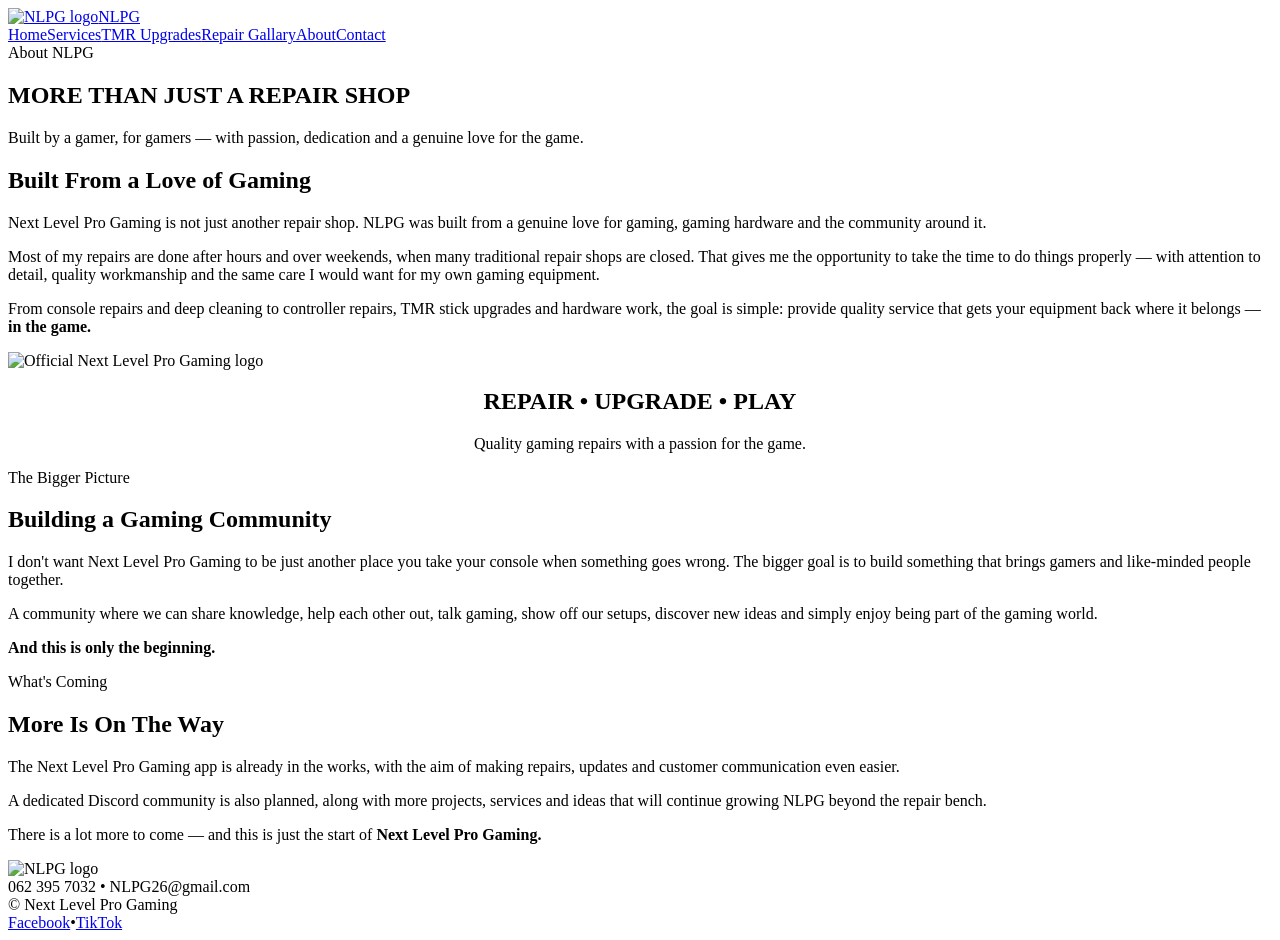
==== about.html @ 844a5a6c "Add files via upload" ====
<!doctype html><html lang="en"><head><meta charset="utf-8"><meta name="viewport" content="width=device-width,initial-scale=1"><title>About | Next Level Pro Gaming</title><link rel="stylesheet" href="css/style.css"></head><body><header class="topbar"><div class="container nav"><a class="brand" href="index.html"><img src="assets/nlpg-logo.png" alt="NLPG logo"><span>NLPG</span></a><nav class="links"><a href="index.html">Home</a><a href="services.html">Services</a><a href="controller-upgrades.html">TMR Upgrades</a><a href="repair-gallary.html">Repair Gallary</a><a class="active" href="about.html">About</a><a href="contact.html">Contact</a></nav></div></header><main><section class="page-hero"><div class="container"><div class="eyebrow">About NLPG</div><h1>MORE THAN JUST A REPAIR SHOP</h1><p>Built by a gamer, for gamers — with passion, dedication and a genuine love for the game.</p></div></section><section class="section"><div class="container split"><div class="panel"><h2>Built From a Love of Gaming</h2><p>Next Level Pro Gaming is not just another repair shop. NLPG was built from a genuine love for gaming, gaming hardware and the community around it.</p><p>Most of my repairs are done after hours and over weekends, when many traditional repair shops are closed. That gives me the opportunity to take the time to do things properly — with attention to detail, quality workmanship and the same care I would want for my own gaming equipment.</p><p>From console repairs and deep cleaning to controller repairs, TMR stick upgrades and hardware work, the goal is simple: provide quality service that gets your equipment back where it belongs — <strong>in the game.</strong></p></div><div class="panel purple"><div class="hero-logo"><img class="logo-mark" src="assets/nlpg-logo.png" alt="Official Next Level Pro Gaming logo"></div><h2 style="text-align:center;margin-top:18px">REPAIR • UPGRADE • PLAY</h2><p style="text-align:center">Quality gaming repairs with a passion for the game.</p></div></div></section><section class="section"><div class="container"><div class="panel"><div class="eyebrow">The Bigger Picture</div><h2>Building a Gaming Community</h2><p>I don't want Next Level Pro Gaming to be just another place you take your console when something goes wrong. The bigger goal is to build something that brings gamers and like-minded people together.</p><p>A community where we can share knowledge, help each other out, talk gaming, show off our setups, discover new ideas and simply enjoy being part of the gaming world.</p><p><strong>And this is only the beginning.</strong></p></div></div></section><section class="section"><div class="container"><div class="panel purple"><div class="eyebrow">What's Coming</div><h2>More Is On The Way</h2><p>The Next Level Pro Gaming app is already in the works, with the aim of making repairs, updates and customer communication even easier.</p><p>A dedicated Discord community is also planned, along with more projects, services and ideas that will continue growing NLPG beyond the repair bench.</p><p>There is a lot more to come — and this is just the start of <strong>Next Level Pro Gaming.</strong></p></div></div></section></main><footer><div class="container footer-grid"><img class="logo-mark" src="assets/nlpg-logo.png" alt="NLPG logo"><div class="small">062 395 7032 • NLPG26@gmail.com<br>© <span data-year></span> Next Level Pro Gaming<br><span class="footer-social"><a href="https://www.facebook.com/share/19ef1Ge8pM/" target="_blank" rel="noopener">Facebook</a><span>•</span><a href="https://www.tiktok.com/@next.level.pro.ga" target="_blank" rel="noopener">TikTok</a></span></div></div></footer><script src="js/main.js"></script></body></html>
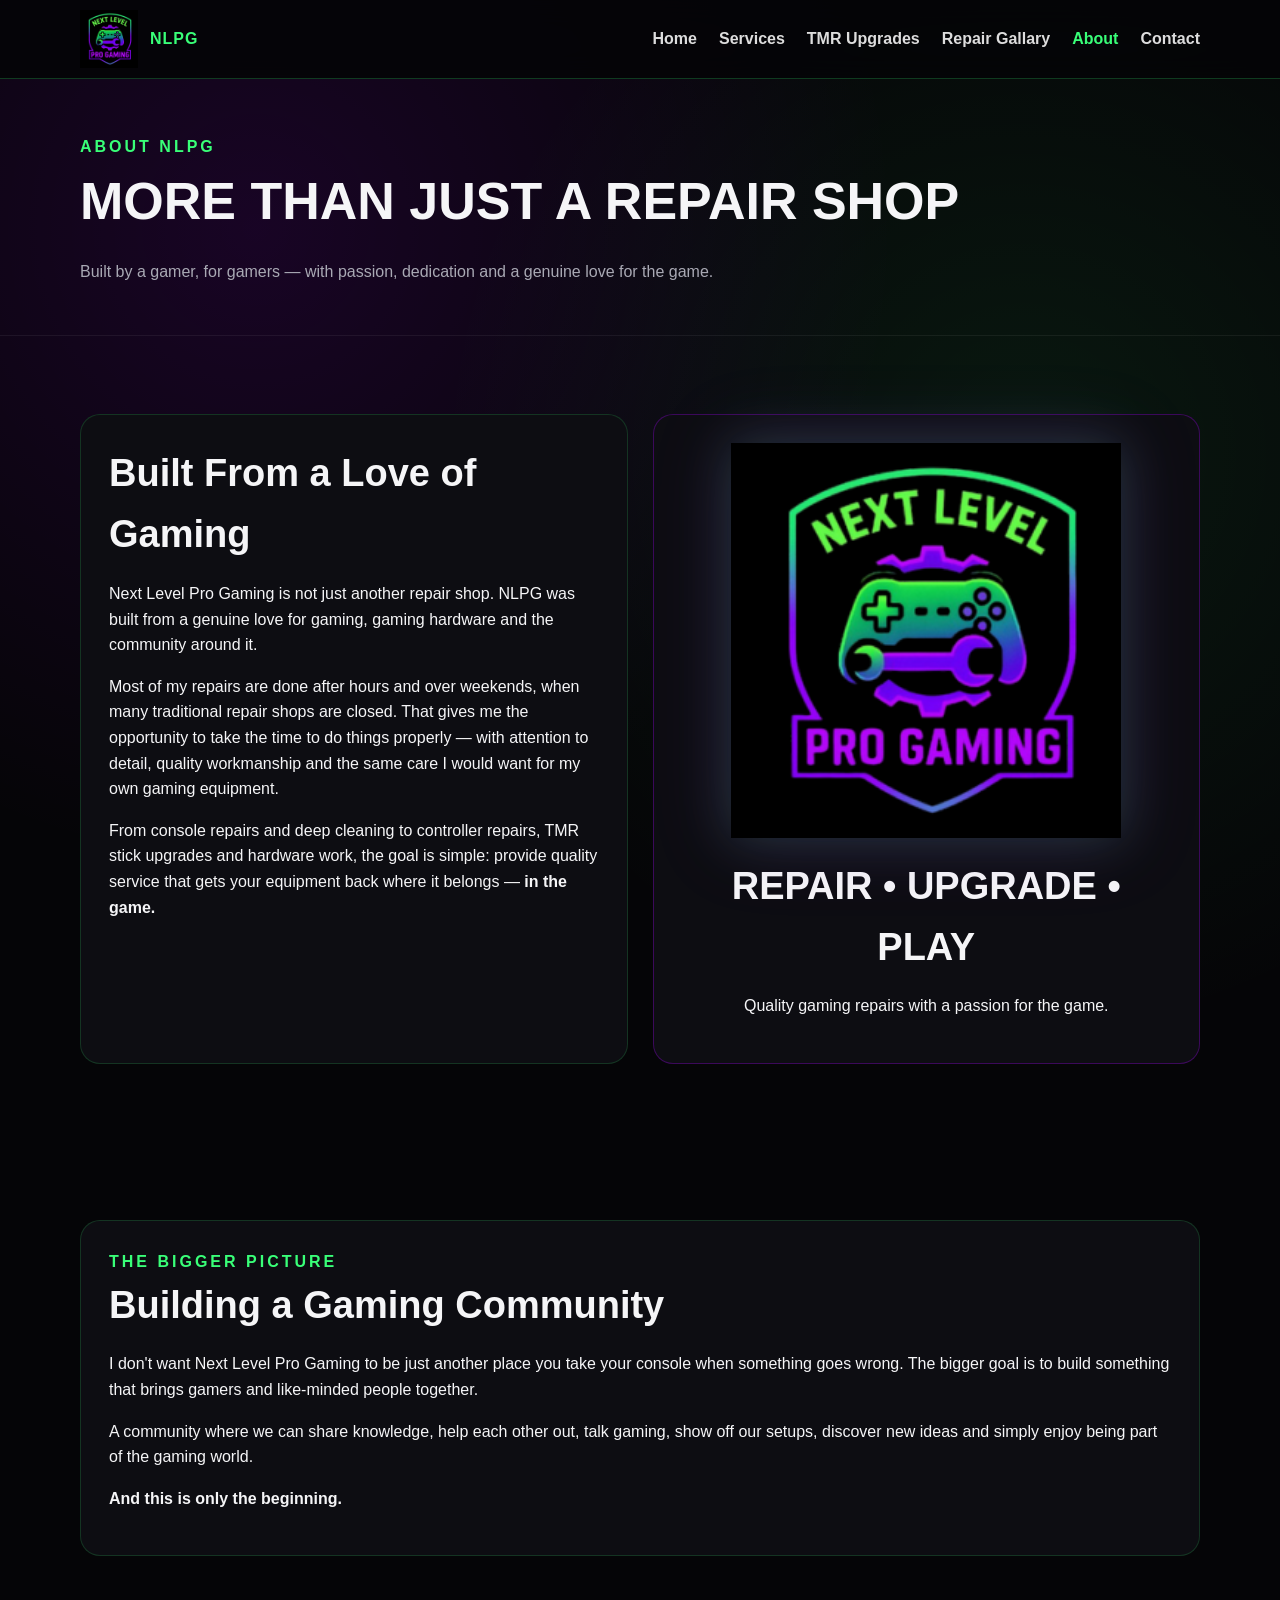
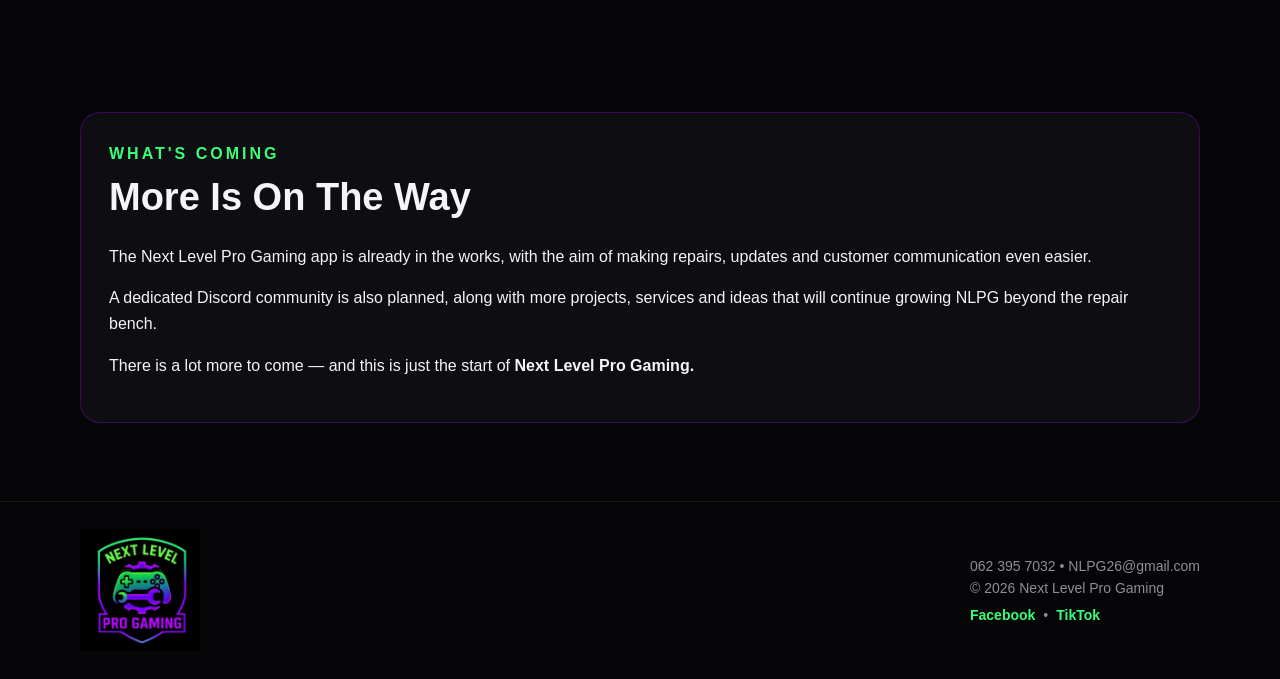
==== commit eb9420f9: "Fix mobile navigation" ====
--- a/about.html
+++ b/about.html
@@ -1 +1 @@
-<!doctype html><html lang="en"><head><meta charset="utf-8"><meta name="viewport" content="width=device-width,initial-scale=1"><title>About | Next Level Pro Gaming</title><link rel="stylesheet" href="css/style.css"></head><body><header class="topbar"><div class="container nav"><a class="brand" href="index.html"><img src="assets/nlpg-logo.png" alt="NLPG logo"><span>NLPG</span></a><nav class="links"><a href="index.html">Home</a><a href="services.html">Services</a><a href="controller-upgrades.html">TMR Upgrades</a><a href="repair-gallary.html">Repair Gallary</a><a class="active" href="about.html">About</a><a href="contact.html">Contact</a></nav></div></header><main><section class="page-hero"><div class="container"><div class="eyebrow">About NLPG</div><h1>MORE THAN JUST A REPAIR SHOP</h1><p>Built by a gamer, for gamers — with passion, dedication and a genuine love for the game.</p></div></section><section class="section"><div class="container split"><div class="panel"><h2>Built From a Love of Gaming</h2><p>Next Level Pro Gaming is not just another repair shop. NLPG was built from a genuine love for gaming, gaming hardware and the community around it.</p><p>Most of my repairs are done after hours and over weekends, when many traditional repair shops are closed. That gives me the opportunity to take the time to do things properly — with attention to detail, quality workmanship and the same care I would want for my own gaming equipment.</p><p>From console repairs and deep cleaning to controller repairs, TMR stick upgrades and hardware work, the goal is simple: provide quality service that gets your equipment back where it belongs — <strong>in the game.</strong></p></div><div class="panel purple"><div class="hero-logo"><img class="logo-mark" src="assets/nlpg-logo.png" alt="Official Next Level Pro Gaming logo"></div><h2 style="text-align:center;margin-top:18px">REPAIR • UPGRADE • PLAY</h2><p style="text-align:center">Quality gaming repairs with a passion for the game.</p></div></div></section><section class="section"><div class="container"><div class="panel"><div class="eyebrow">The Bigger Picture</div><h2>Building a Gaming Community</h2><p>I don't want Next Level Pro Gaming to be just another place you take your console when something goes wrong. The bigger goal is to build something that brings gamers and like-minded people together.</p><p>A community where we can share knowledge, help each other out, talk gaming, show off our setups, discover new ideas and simply enjoy being part of the gaming world.</p><p><strong>And this is only the beginning.</strong></p></div></div></section><section class="section"><div class="container"><div class="panel purple"><div class="eyebrow">What's Coming</div><h2>More Is On The Way</h2><p>The Next Level Pro Gaming app is already in the works, with the aim of making repairs, updates and customer communication even easier.</p><p>A dedicated Discord community is also planned, along with more projects, services and ideas that will continue growing NLPG beyond the repair bench.</p><p>There is a lot more to come — and this is just the start of <strong>Next Level Pro Gaming.</strong></p></div></div></section></main><footer><div class="container footer-grid"><img class="logo-mark" src="assets/nlpg-logo.png" alt="NLPG logo"><div class="small">062 395 7032 • NLPG26@gmail.com<br>© <span data-year></span> Next Level Pro Gaming<br><span class="footer-social"><a href="https://www.facebook.com/share/19ef1Ge8pM/" target="_blank" rel="noopener">Facebook</a><span>•</span><a href="https://www.tiktok.com/@next.level.pro.ga" target="_blank" rel="noopener">TikTok</a></span></div></div></footer><script src="js/main.js"></script></body></html>+<!doctype html><html lang="en"><head><meta charset="utf-8"><meta name="viewport" content="width=device-width,initial-scale=1"><title>About | Next Level Pro Gaming</title><link rel="stylesheet" href="css/style.css"></head><body><header class="topbar"><div class="container nav"><a class="brand" href="index.html"><img src="assets/nlpg-logo.png" alt="NLPG logo"><span>NLPG</span></a><button class="menu-toggle" type="button" aria-label="Open navigation menu" aria-expanded="false"><span class="menu-icon">☰</span><span class="close-icon">✕</span></button><nav class="links"><a href="index.html">Home</a><a href="services.html">Services</a><a href="controller-upgrades.html">TMR Upgrades</a><a href="repair-gallary.html">Repair Gallary</a><a class="active" href="about.html">About</a><a href="contact.html">Contact</a></nav></div></header><main><section class="page-hero"><div class="container"><div class="eyebrow">About NLPG</div><h1>MORE THAN JUST A REPAIR SHOP</h1><p>Built by a gamer, for gamers — with passion, dedication and a genuine love for the game.</p></div></section><section class="section"><div class="container split"><div class="panel"><h2>Built From a Love of Gaming</h2><p>Next Level Pro Gaming is not just another repair shop. NLPG was built from a genuine love for gaming, gaming hardware and the community around it.</p><p>Most of my repairs are done after hours and over weekends, when many traditional repair shops are closed. That gives me the opportunity to take the time to do things properly — with attention to detail, quality workmanship and the same care I would want for my own gaming equipment.</p><p>From console repairs and deep cleaning to controller repairs, TMR stick upgrades and hardware work, the goal is simple: provide quality service that gets your equipment back where it belongs — <strong>in the game.</strong></p></div><div class="panel purple"><div class="hero-logo"><img class="logo-mark" src="assets/nlpg-logo.png" alt="Official Next Level Pro Gaming logo"></div><h2 style="text-align:center;margin-top:18px">REPAIR • UPGRADE • PLAY</h2><p style="text-align:center">Quality gaming repairs with a passion for the game.</p></div></div></section><section class="section"><div class="container"><div class="panel"><div class="eyebrow">The Bigger Picture</div><h2>Building a Gaming Community</h2><p>I don't want Next Level Pro Gaming to be just another place you take your console when something goes wrong. The bigger goal is to build something that brings gamers and like-minded people together.</p><p>A community where we can share knowledge, help each other out, talk gaming, show off our setups, discover new ideas and simply enjoy being part of the gaming world.</p><p><strong>And this is only the beginning.</strong></p></div></div></section><section class="section"><div class="container"><div class="panel purple"><div class="eyebrow">What's Coming</div><h2>More Is On The Way</h2><p>The Next Level Pro Gaming app is already in the works, with the aim of making repairs, updates and customer communication even easier.</p><p>A dedicated Discord community is also planned, along with more projects, services and ideas that will continue growing NLPG beyond the repair bench.</p><p>There is a lot more to come — and this is just the start of <strong>Next Level Pro Gaming.</strong></p></div></div></section></main><footer><div class="container footer-grid"><img class="logo-mark" src="assets/nlpg-logo.png" alt="NLPG logo"><div class="small">062 395 7032 • NLPG26@gmail.com<br>© <span data-year></span> Next Level Pro Gaming<br><span class="footer-social"><a href="https://www.facebook.com/share/19ef1Ge8pM/" target="_blank" rel="noopener">Facebook</a><span>•</span><a href="https://www.tiktok.com/@next.level.pro.ga" target="_blank" rel="noopener">TikTok</a></span></div></div></footer><script src="js/main.js"></script></body></html>
--- a/css/style.css
+++ b/css/style.css
@@ -0,0 +1,47 @@
+:root{--green:#39ff78;--purple:#a600ff;--bg:#050507;--panel:#0d0d12;--muted:#a9a9b4;--white:#f5f5f7;--line:rgba(57,255,120,.22)}
+*{box-sizing:border-box}html{scroll-behavior:smooth}body{margin:0;background:radial-gradient(circle at 20% 10%,rgba(166,0,255,.12),transparent 28%),radial-gradient(circle at 80% 20%,rgba(57,255,120,.08),transparent 28%),var(--bg);color:var(--white);font-family:Inter,Arial,sans-serif;line-height:1.6}a{color:inherit;text-decoration:none}.container{width:min(1120px,92%);margin:auto}.topbar{border-bottom:1px solid var(--line);background:rgba(5,5,7,.9);position:sticky;top:0;z-index:50;backdrop-filter:blur(14px)}.nav{min-height:78px;display:flex;align-items:center;justify-content:space-between;gap:24px}.brand{display:flex;align-items:center;gap:12px;font-weight:900;letter-spacing:1px}.brand img{width:58px;height:58px;object-fit:contain}.brand span{color:var(--green)}.links{display:flex;gap:22px;flex-wrap:wrap}.links a{font-weight:700;color:#ddd;transition:.2s}.links a:hover,.links a.active{color:var(--green)}.hero{padding:70px 0 80px;position:relative;overflow:hidden}.hero-grid{display:grid;grid-template-columns:1.1fr .9fr;align-items:center;gap:50px}.eyebrow{color:var(--green);font-weight:900;letter-spacing:3px;text-transform:uppercase}.hero h1{font-size:clamp(42px,7vw,76px);line-height:.98;margin:12px 0 20px;text-transform:uppercase}.hero h1 span{color:var(--green);text-shadow:0 0 22px rgba(57,255,120,.25)}.hero p{font-size:18px;color:#c6c6cf;max-width:700px}.hero-logo{display:flex;justify-content:center}.hero-logo img{width:min(390px,85%);filter:drop-shadow(0 0 25px rgba(57,255,120,.18)) drop-shadow(0 0 35px rgba(166,0,255,.18))}.buttons{display:flex;gap:14px;flex-wrap:wrap;margin-top:28px}.btn{display:inline-flex;align-items:center;justify-content:center;padding:13px 21px;border-radius:10px;font-weight:900;border:1px solid var(--green);background:var(--green);color:#030305}.btn.alt{background:transparent;color:var(--white);border-color:var(--purple)}.section{padding:78px 0}.section h2{font-size:38px;margin:0 0 12px}.section-intro{color:var(--muted);max-width:720px;margin-bottom:32px}.grid{display:grid;grid-template-columns:repeat(3,1fr);gap:18px}.card{background:linear-gradient(145deg,rgba(255,255,255,.035),rgba(255,255,255,.015));border:1px solid rgba(255,255,255,.09);border-radius:18px;padding:25px;min-height:190px;box-shadow:0 12px 40px rgba(0,0,0,.25)}.card:nth-child(even){border-color:rgba(166,0,255,.28)}.icon{font-size:34px;margin-bottom:12px}.card h3{margin:0 0 7px;font-size:21px}.card p{margin:0;color:var(--muted)}.split{display:grid;grid-template-columns:1fr 1fr;gap:25px;align-items:stretch}.panel{background:var(--panel);border:1px solid rgba(57,255,120,.16);border-radius:20px;padding:28px}.panel.purple{border-color:rgba(166,0,255,.3)}.checklist{list-style:none;padding:0;margin:20px 0 0}.checklist li{padding:9px 0;border-bottom:1px solid rgba(255,255,255,.06)}.checklist li::before{content:'✓';color:var(--green);font-weight:900;margin-right:10px}.cta{background:linear-gradient(120deg,rgba(57,255,120,.11),rgba(166,0,255,.11));border:1px solid rgba(255,255,255,.1);border-radius:24px;padding:40px;text-align:center}.cta h2{margin-top:0}.page-hero{padding:55px 0 35px;border-bottom:1px solid rgba(255,255,255,.06)}.page-hero h1{font-size:52px;margin:0 0 8px}.page-hero p{color:var(--muted);max-width:760px}.gallery{display:grid;grid-template-columns:repeat(3,1fr);gap:18px}.gallery .tile{min-height:230px;border-radius:18px;border:1px solid rgba(255,255,255,.1);background:linear-gradient(145deg,#101015,#08080c);display:flex;align-items:center;justify-content:center;text-align:center;padding:25px;position:relative;overflow:hidden}.tile:before{content:'';position:absolute;width:180px;height:180px;background:var(--green);filter:blur(90px);opacity:.08;top:-70px;right:-70px}.tile:nth-child(even):before{background:var(--purple)}.tile-content{position:relative;z-index:1}.tile strong{display:block;font-size:22px;margin-bottom:7px}.tile span{color:var(--muted)}form{display:grid;gap:14px}input,textarea,select{width:100%;padding:14px 15px;background:#09090d;color:var(--white);border:1px solid rgba(255,255,255,.12);border-radius:10px;font:inherit}textarea{min-height:150px;resize:vertical}footer{border-top:1px solid rgba(255,255,255,.08);padding:28px 0;color:#aaa}.footer-grid{display:flex;justify-content:space-between;gap:20px;align-items:center}.small{font-size:14px;color:#8e8e99}.logo-mark{width:120px;max-width:100%}@media(max-width:850px){.hero-grid,.split{grid-template-columns:1fr}.grid,.gallery{grid-template-columns:1fr 1fr}.links{display:none}.hero{text-align:center}.hero p{margin-left:auto;margin-right:auto}.buttons{justify-content:center}.hero-logo{order:-1}}@media(max-width:560px){.grid,.gallery{grid-template-columns:1fr}.nav{min-height:68px}.brand img{width:50px;height:50px}.brand{font-size:14px}.hero{padding-top:45px}.page-hero h1{font-size:40px}.section{padding:55px 0}.cta{padding:28px 20px}.footer-grid{flex-direction:column;text-align:center}}
+
+/* Real NLPG repair gallery */
+.photo-gallery{columns:3 280px;column-gap:18px}
+.gallery-photo{display:block;width:100%;padding:0;margin:0 0 18px;border:1px solid rgba(255,255,255,.1);border-radius:18px;overflow:hidden;background:#09090d;cursor:pointer;break-inside:avoid;box-shadow:0 12px 35px rgba(0,0,0,.22);transition:transform .22s ease,border-color .22s ease,box-shadow .22s ease}
+.gallery-photo:hover{transform:translateY(-4px);border-color:rgba(57,255,120,.5);box-shadow:0 16px 45px rgba(57,255,120,.08),0 16px 45px rgba(0,0,0,.3)}
+.gallery-photo img{display:block;width:100%;height:auto;transition:transform .3s ease;}
+.gallery-photo:hover img{transform:scale(1.025)}
+.lightbox{position:fixed;inset:0;background:rgba(0,0,0,.92);display:none;align-items:center;justify-content:center;padding:30px;z-index:200;backdrop-filter:blur(8px)}
+.lightbox.open{display:flex}
+.lightbox img{max-width:min(94vw,1500px);max-height:90vh;object-fit:contain;border-radius:12px;box-shadow:0 0 50px rgba(0,0,0,.65)}
+.lightbox-close{position:absolute;top:15px;right:22px;width:48px;height:48px;border:1px solid rgba(255,255,255,.25);border-radius:50%;background:rgba(0,0,0,.55);color:#fff;font-size:34px;line-height:1;cursor:pointer}
+.lightbox-close:hover{border-color:var(--green);color:var(--green)}
+@media(max-width:850px){.photo-gallery{columns:2 220px}}
+@media(max-width:560px){.photo-gallery{columns:1}.lightbox{padding:16px}.lightbox img{max-width:96vw;max-height:86vh}}
+
+
+/* Common repair pricing */
+.pricing-section{padding-top:20px}.section-heading{margin-bottom:30px}.section-heading h2{font-size:38px;margin:6px 0 10px}.pricing-grid{display:grid;grid-template-columns:repeat(2,1fr);gap:18px}.price-card{background:linear-gradient(145deg,rgba(255,255,255,.045),rgba(255,255,255,.015));border:1px solid rgba(57,255,120,.18);border-radius:20px;padding:26px;box-shadow:0 12px 40px rgba(0,0,0,.25)}.price-card:nth-child(even){border-color:rgba(166,0,255,.28)}.price-icon{font-size:32px;margin-bottom:10px}.price-card h3{margin:0 0 16px;font-size:23px}.price-row{display:flex;justify-content:space-between;align-items:flex-start;gap:18px;padding:12px 0;border-bottom:1px solid rgba(255,255,255,.07)}.price-row span{color:#d8d8df}.price-row strong{color:var(--green);font-size:21px;white-space:nowrap}.price-main{font-size:25px;color:#ddd;margin:8px 0 15px}.price-main strong{color:var(--green);font-size:31px}.price-note{color:var(--muted);font-size:14px;margin-top:15px}.price-note strong{color:#fff}.pricing-notice{margin-top:20px;padding:22px 24px;border:1px solid rgba(166,0,255,.3);border-radius:18px;background:linear-gradient(120deg,rgba(57,255,120,.07),rgba(166,0,255,.09));display:flex;align-items:center;gap:18px;flex-wrap:wrap}.pricing-notice strong{color:var(--green);font-size:20px;letter-spacing:1px}.pricing-notice span{color:#c5c5ce;flex:1;min-width:220px}.pricing-notice .btn{margin-left:auto}
+@media(max-width:700px){.pricing-grid{grid-template-columns:1fr}.pricing-notice .btn{margin-left:0;width:100%}}
+
+
+/* Social links */
+.social-panel{display:flex;align-items:center;justify-content:space-between;gap:30px;background:linear-gradient(120deg,rgba(57,255,120,.08),rgba(166,0,255,.10));border:1px solid rgba(255,255,255,.1);border-radius:24px;padding:32px 34px}.social-panel h2{margin:6px 0 8px}.social-panel p{margin:0;color:var(--muted);max-width:650px}.social-buttons{display:flex;gap:14px;flex-wrap:wrap}.social-btn{display:flex;align-items:center;gap:12px;min-width:190px;padding:14px 17px;border:1px solid rgba(255,255,255,.12);border-radius:14px;background:rgba(5,5,7,.55);transition:.2s ease}.social-btn:hover{transform:translateY(-3px);border-color:var(--green);box-shadow:0 12px 30px rgba(57,255,120,.08)}.social-btn.tiktok:hover{border-color:var(--purple)}.social-icon{width:38px;height:38px;border-radius:10px;display:grid;place-items:center;background:var(--green);color:#030305;font-size:22px;font-weight:900}.social-btn.tiktok .social-icon{background:var(--purple);color:#fff}.social-btn strong{display:block;font-size:16px}.social-btn small{display:block;color:var(--muted);font-size:12px;margin-top:1px}.footer-social{display:inline-flex;align-items:center;gap:8px;margin-top:5px}.footer-social a{color:var(--green);font-weight:800}.footer-social a:hover{text-decoration:underline;color:#fff}
+@media(max-width:850px){.social-panel{flex-direction:column;align-items:flex-start}.social-buttons{width:100%}.social-btn{flex:1}}
+@media(max-width:560px){.social-panel{padding:26px 20px}.social-buttons{flex-direction:column;width:100%}.social-btn{width:100%}}
+
+
+/* Mobile navigation */
+.menu-toggle{display:none;align-items:center;justify-content:center;width:46px;height:46px;padding:0;border:1px solid rgba(57,255,120,.35);border-radius:10px;background:#09090d;color:var(--green);cursor:pointer;font-size:25px;line-height:1;flex:0 0 auto}
+.menu-toggle:hover{border-color:var(--green);box-shadow:0 0 18px rgba(57,255,120,.12)}
+.menu-toggle .close-icon{display:none}
+@media(max-width:850px){
+  .nav{position:relative}
+  .menu-toggle{display:inline-flex}
+  .links{display:none;position:absolute;left:0;right:0;top:calc(100% + 1px);padding:12px;background:rgba(5,5,7,.98);border:1px solid var(--line);border-top:0;border-radius:0 0 16px 16px;box-shadow:0 18px 35px rgba(0,0,0,.4);flex-direction:column;gap:0;z-index:100}
+  .links a{display:block;padding:13px 14px;border-radius:9px}
+  .links a:hover,.links a.active{background:rgba(57,255,120,.08)}
+  .nav.menu-open .links{display:flex}
+  .nav.menu-open .menu-icon{display:none}
+  .nav.menu-open .close-icon{display:inline}
+}
+@media(max-width:560px){
+  .links{left:0;right:0}
+  .brand span{font-size:13px}
+}
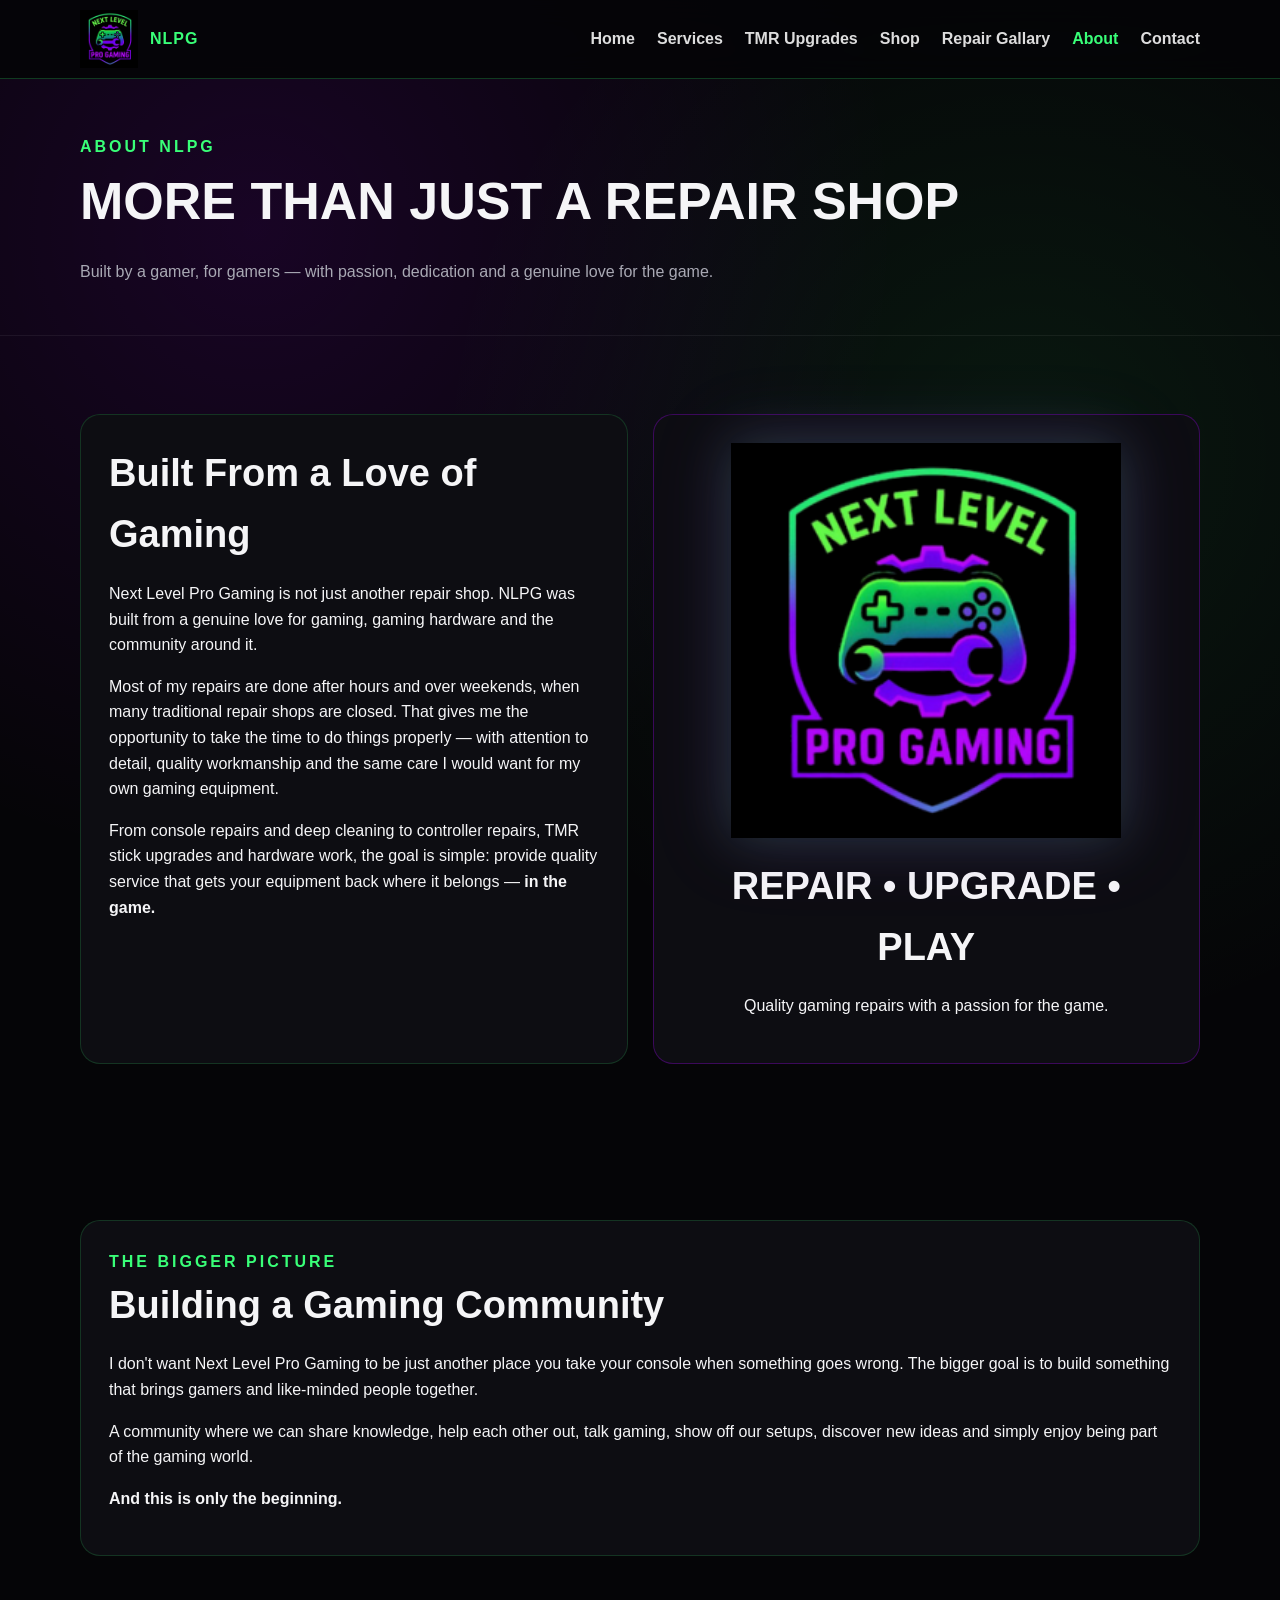
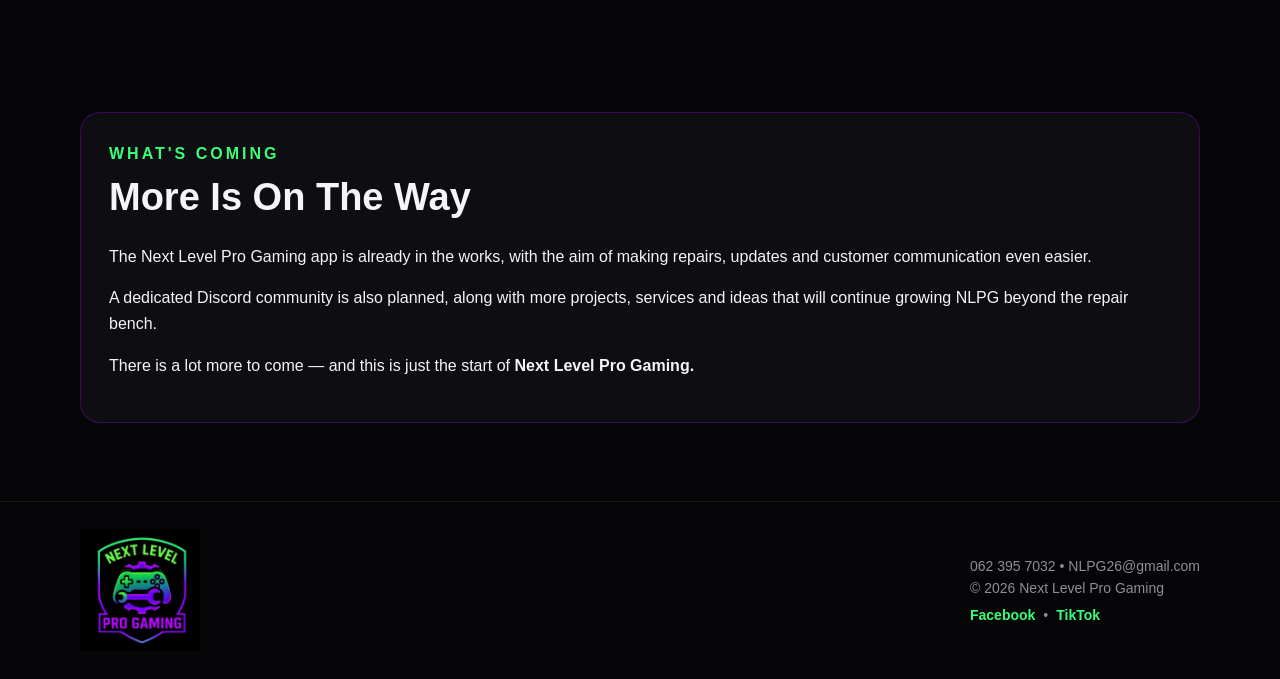
==== commit 80f112f8: "Added NLPG Online Shop" ====
--- a/about.html
+++ b/about.html
@@ -1 +1 @@
-<!doctype html><html lang="en"><head><meta charset="utf-8"><meta name="viewport" content="width=device-width,initial-scale=1"><title>About | Next Level Pro Gaming</title><link rel="stylesheet" href="css/style.css"></head><body><header class="topbar"><div class="container nav"><a class="brand" href="index.html"><img src="assets/nlpg-logo.png" alt="NLPG logo"><span>NLPG</span></a><button class="menu-toggle" type="button" aria-label="Open navigation menu" aria-expanded="false"><span class="menu-icon">☰</span><span class="close-icon">✕</span></button><nav class="links"><a href="index.html">Home</a><a href="services.html">Services</a><a href="controller-upgrades.html">TMR Upgrades</a><a href="repair-gallary.html">Repair Gallary</a><a class="active" href="about.html">About</a><a href="contact.html">Contact</a></nav></div></header><main><section class="page-hero"><div class="container"><div class="eyebrow">About NLPG</div><h1>MORE THAN JUST A REPAIR SHOP</h1><p>Built by a gamer, for gamers — with passion, dedication and a genuine love for the game.</p></div></section><section class="section"><div class="container split"><div class="panel"><h2>Built From a Love of Gaming</h2><p>Next Level Pro Gaming is not just another repair shop. NLPG was built from a genuine love for gaming, gaming hardware and the community around it.</p><p>Most of my repairs are done after hours and over weekends, when many traditional repair shops are closed. That gives me the opportunity to take the time to do things properly — with attention to detail, quality workmanship and the same care I would want for my own gaming equipment.</p><p>From console repairs and deep cleaning to controller repairs, TMR stick upgrades and hardware work, the goal is simple: provide quality service that gets your equipment back where it belongs — <strong>in the game.</strong></p></div><div class="panel purple"><div class="hero-logo"><img class="logo-mark" src="assets/nlpg-logo.png" alt="Official Next Level Pro Gaming logo"></div><h2 style="text-align:center;margin-top:18px">REPAIR • UPGRADE • PLAY</h2><p style="text-align:center">Quality gaming repairs with a passion for the game.</p></div></div></section><section class="section"><div class="container"><div class="panel"><div class="eyebrow">The Bigger Picture</div><h2>Building a Gaming Community</h2><p>I don't want Next Level Pro Gaming to be just another place you take your console when something goes wrong. The bigger goal is to build something that brings gamers and like-minded people together.</p><p>A community where we can share knowledge, help each other out, talk gaming, show off our setups, discover new ideas and simply enjoy being part of the gaming world.</p><p><strong>And this is only the beginning.</strong></p></div></div></section><section class="section"><div class="container"><div class="panel purple"><div class="eyebrow">What's Coming</div><h2>More Is On The Way</h2><p>The Next Level Pro Gaming app is already in the works, with the aim of making repairs, updates and customer communication even easier.</p><p>A dedicated Discord community is also planned, along with more projects, services and ideas that will continue growing NLPG beyond the repair bench.</p><p>There is a lot more to come — and this is just the start of <strong>Next Level Pro Gaming.</strong></p></div></div></section></main><footer><div class="container footer-grid"><img class="logo-mark" src="assets/nlpg-logo.png" alt="NLPG logo"><div class="small">062 395 7032 • NLPG26@gmail.com<br>© <span data-year></span> Next Level Pro Gaming<br><span class="footer-social"><a href="https://www.facebook.com/share/19ef1Ge8pM/" target="_blank" rel="noopener">Facebook</a><span>•</span><a href="https://www.tiktok.com/@next.level.pro.ga" target="_blank" rel="noopener">TikTok</a></span></div></div></footer><script src="js/main.js"></script></body></html>+<!doctype html><html lang="en"><head><meta charset="utf-8"><meta name="viewport" content="width=device-width,initial-scale=1"><title>About | Next Level Pro Gaming</title><link rel="stylesheet" href="css/style.css"></head><body><header class="topbar"><div class="container nav"><a class="brand" href="index.html"><img src="assets/nlpg-logo.png" alt="NLPG logo"><span>NLPG</span></a><button class="menu-toggle" type="button" aria-label="Open navigation menu" aria-expanded="false"><span class="menu-icon">☰</span><span class="close-icon">✕</span></button><nav class="links"><a href="index.html">Home</a><a href="services.html">Services</a><a href="controller-upgrades.html">TMR Upgrades</a><a href="shop.html">Shop</a><a href="repair-gallary.html">Repair Gallary</a><a class="active" href="about.html">About</a><a href="contact.html">Contact</a></nav></div></header><main><section class="page-hero"><div class="container"><div class="eyebrow">About NLPG</div><h1>MORE THAN JUST A REPAIR SHOP</h1><p>Built by a gamer, for gamers — with passion, dedication and a genuine love for the game.</p></div></section><section class="section"><div class="container split"><div class="panel"><h2>Built From a Love of Gaming</h2><p>Next Level Pro Gaming is not just another repair shop. NLPG was built from a genuine love for gaming, gaming hardware and the community around it.</p><p>Most of my repairs are done after hours and over weekends, when many traditional repair shops are closed. That gives me the opportunity to take the time to do things properly — with attention to detail, quality workmanship and the same care I would want for my own gaming equipment.</p><p>From console repairs and deep cleaning to controller repairs, TMR stick upgrades and hardware work, the goal is simple: provide quality service that gets your equipment back where it belongs — <strong>in the game.</strong></p></div><div class="panel purple"><div class="hero-logo"><img class="logo-mark" src="assets/nlpg-logo.png" alt="Official Next Level Pro Gaming logo"></div><h2 style="text-align:center;margin-top:18px">REPAIR • UPGRADE • PLAY</h2><p style="text-align:center">Quality gaming repairs with a passion for the game.</p></div></div></section><section class="section"><div class="container"><div class="panel"><div class="eyebrow">The Bigger Picture</div><h2>Building a Gaming Community</h2><p>I don't want Next Level Pro Gaming to be just another place you take your console when something goes wrong. The bigger goal is to build something that brings gamers and like-minded people together.</p><p>A community where we can share knowledge, help each other out, talk gaming, show off our setups, discover new ideas and simply enjoy being part of the gaming world.</p><p><strong>And this is only the beginning.</strong></p></div></div></section><section class="section"><div class="container"><div class="panel purple"><div class="eyebrow">What's Coming</div><h2>More Is On The Way</h2><p>The Next Level Pro Gaming app is already in the works, with the aim of making repairs, updates and customer communication even easier.</p><p>A dedicated Discord community is also planned, along with more projects, services and ideas that will continue growing NLPG beyond the repair bench.</p><p>There is a lot more to come — and this is just the start of <strong>Next Level Pro Gaming.</strong></p></div></div></section></main><footer><div class="container footer-grid"><img class="logo-mark" src="assets/nlpg-logo.png" alt="NLPG logo"><div class="small">062 395 7032 • NLPG26@gmail.com<br>© <span data-year></span> Next Level Pro Gaming<br><span class="footer-social"><a href="https://www.facebook.com/share/19ef1Ge8pM/" target="_blank" rel="noopener">Facebook</a><span>•</span><a href="https://www.tiktok.com/@next.level.pro.ga" target="_blank" rel="noopener">TikTok</a></span></div></div></footer><script src="js/main.js"></script></body></html>
--- a/css/style.css
+++ b/css/style.css
@@ -45,3 +45,26 @@
   .links{left:0;right:0}
   .brand span{font-size:13px}
 }
+
+
+/* NLPG shop */
+.shop-hero{background:radial-gradient(ellipse at 82% 25%,rgba(166,0,255,.16),transparent 35%),radial-gradient(ellipse at 15% 60%,rgba(57,255,120,.12),transparent 38%)}
+.shop-hero h1{max-width:850px;line-height:1.02}
+.shop-price-strip{display:flex;gap:14px;flex-wrap:wrap;margin-top:25px}
+.shop-price-strip>div{min-width:190px;padding:13px 18px;border:1px solid rgba(57,255,120,.28);border-radius:13px;background:rgba(5,5,7,.65)}
+.shop-price-strip span,.product-prices span{display:block;color:var(--muted);font-size:13px}
+.shop-price-strip strong{display:block;color:var(--green);font-size:28px;line-height:1.2}
+.product-grid{display:grid;grid-template-columns:repeat(3,minmax(0,1fr));gap:20px}
+.product-card{overflow:hidden;border-radius:18px;border:1px solid rgba(255,255,255,.1);background:linear-gradient(145deg,#111118,#08080c);box-shadow:0 15px 38px rgba(0,0,0,.28);transition:transform .2s,border-color .2s}
+.product-card:hover{transform:translateY(-4px);border-color:rgba(57,255,120,.45)}
+.product-image-wrap{height:235px;padding:12px;background:radial-gradient(ellipse at center,rgba(166,0,255,.10),transparent 62%),linear-gradient(145deg,#17171e,#08080c);display:flex;align-items:center;justify-content:center}
+.product-image-wrap img{width:100%;height:100%;object-fit:contain;border-radius:10px}
+.product-info{padding:18px}
+.product-kicker{font-size:11px;letter-spacing:1.4px;text-transform:uppercase;color:var(--green);font-weight:800}
+.product-info h3{margin:5px 0 14px;font-size:20px}
+.product-prices{display:grid;grid-template-columns:1fr 1fr;gap:8px;margin-bottom:16px}
+.product-prices>div{background:rgba(255,255,255,.035);border:1px solid rgba(255,255,255,.07);border-radius:10px;padding:9px}
+.product-prices strong{font-size:21px;color:var(--green)}
+.product-cta{width:100%;font-size:13px;padding:11px 12px;text-align:center}
+@media(max-width:850px){.product-grid{grid-template-columns:repeat(2,minmax(0,1fr))}}
+@media(max-width:560px){.product-grid{grid-template-columns:1fr}.product-image-wrap{height:250px}.shop-price-strip>div{flex:1}}
